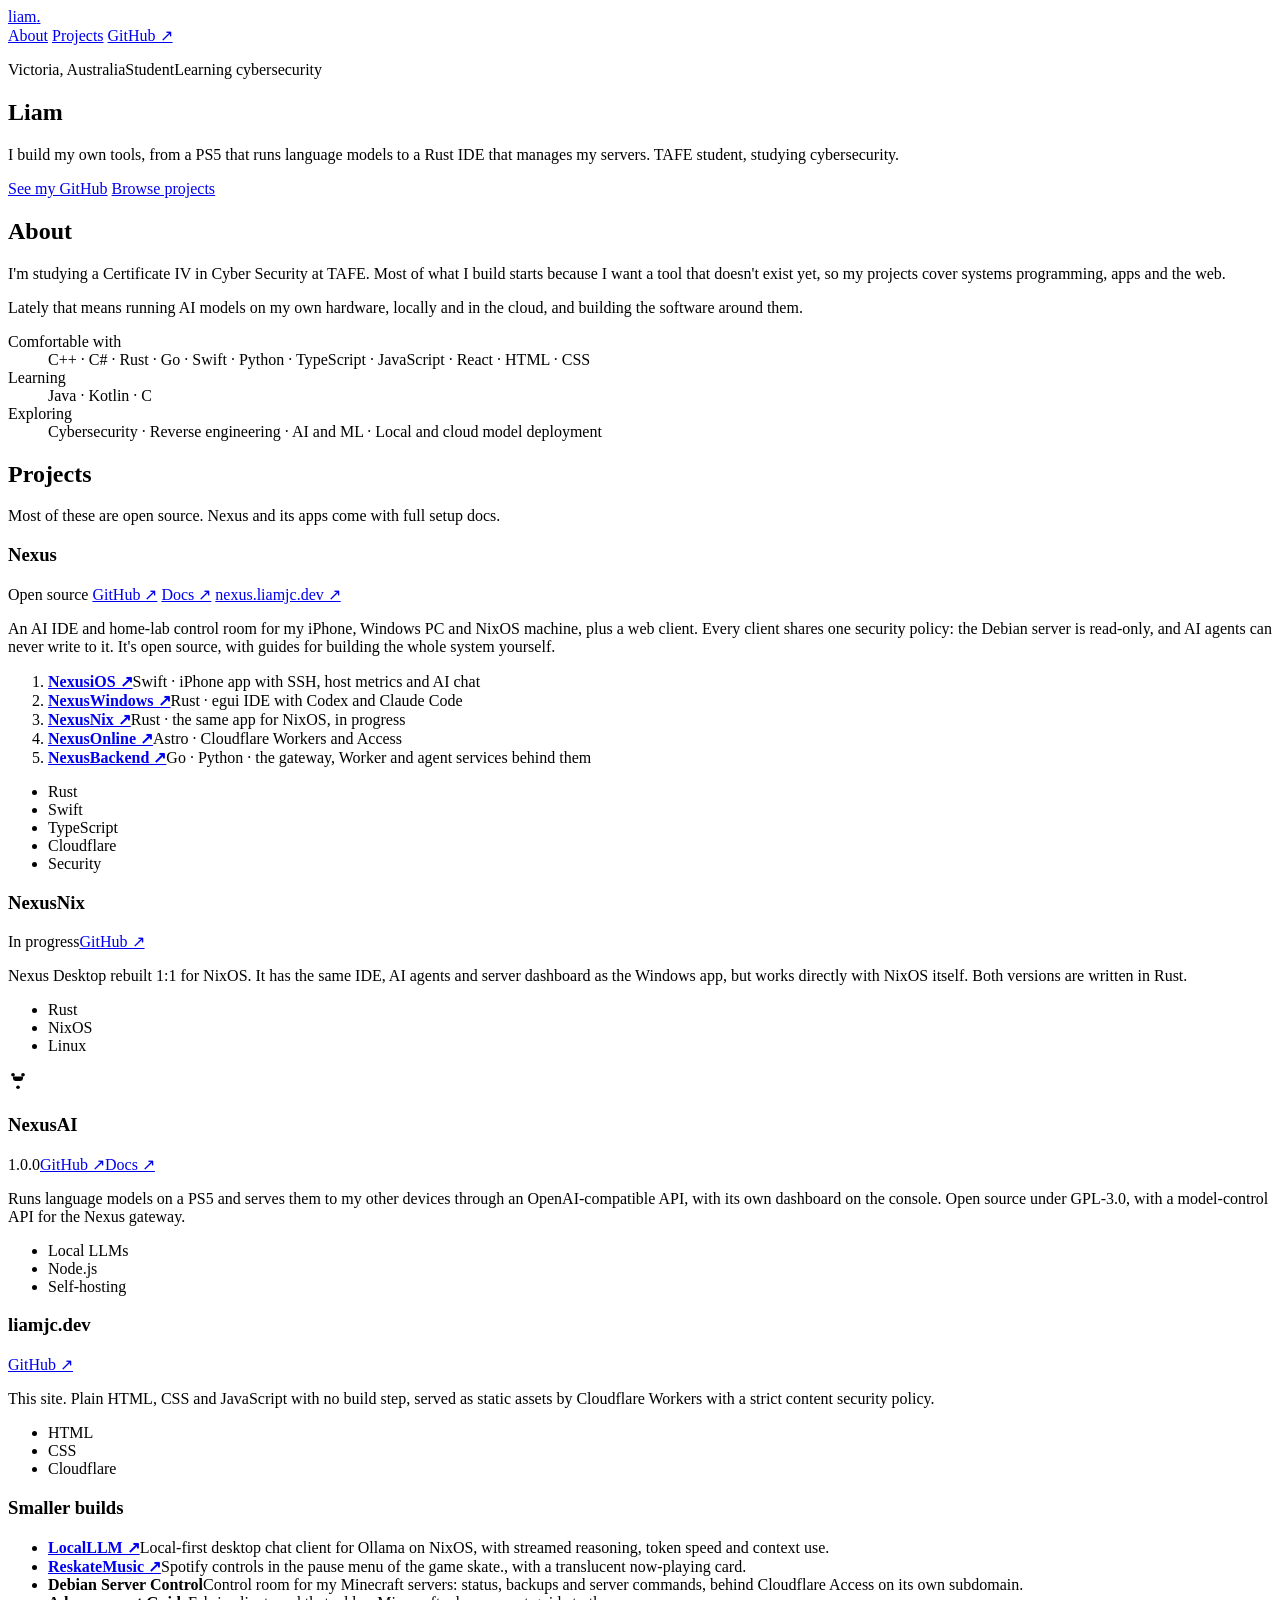
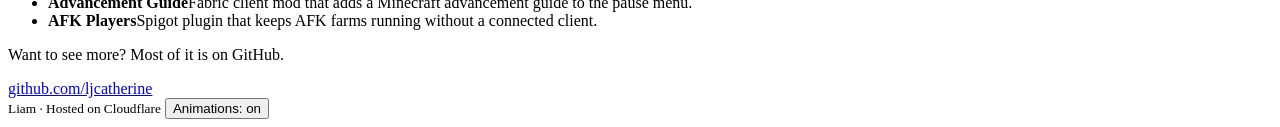
==== public/index.html @ 3e79248f "Add NexusBackend; the Minecraft panel now has its own subdomain Co-Authored-By: Claude Opus 5.5 <nor" ====
<!doctype html>
<html lang="en" data-motion="on">
<head>
  <meta charset="utf-8">
  <meta name="viewport" content="width=device-width, initial-scale=1, viewport-fit=cover">
  <title>Liam · liamjc.dev</title>
  <meta name="description" content="Liam, a TAFE student studying cybersecurity. Projects: Nexus (open source), NexusNix, NexusAI and more.">
  <meta name="theme-color" content="#121212">
  <meta property="og:title" content="Liam · liamjc.dev">
  <meta property="og:description" content="I build my own tools, from a PS5 that runs language models to a Rust IDE that manages my servers.">
  <link rel="icon" href="/favicon.svg" type="image/svg+xml">
  <link rel="preconnect" href="https://fonts.googleapis.com">
  <link rel="preconnect" href="https://fonts.gstatic.com" crossorigin>
  <link rel="stylesheet" href="https://fonts.googleapis.com/css2?family=Schibsted+Grotesk:wght@500;700;900&family=IBM+Plex+Sans:wght@400;500;600&family=IBM+Plex+Mono:wght@400;500&display=swap">
  <link rel="stylesheet" href="/css/style.css">
  <script src="/js/motion.js"></script>
  <script src="/js/main.js" defer></script>
</head>
<body>
  <div class="grid" aria-hidden="true"></div>

  <header class="top">
    <a class="mark" href="#top">liam<span>.</span></a>
    <nav aria-label="Sections">
      <a href="#about">About</a>
      <a href="#projects">Projects</a>
      <a class="gh" href="https://github.com/ljcatherine" rel="me noopener">GitHub ↗</a>
    </nav>
  </header>

  <main id="top">
    <section class="hero" aria-labelledby="name">
      <div class="crosshair" aria-hidden="true"><span class="cx"></span><span class="cy"></span><output class="coord"></output></div>
      <p class="tags-row"><span>Victoria, Australia</span><span>Student</span><span>Learning cybersecurity</span></p>
      <h1 id="name" aria-label="Liam"><span>L</span><span>i</span><span>a</span><span>m</span></h1>
      <p class="lede">I build my own tools, from a PS5 that runs language models to a Rust IDE that manages my servers. TAFE student, studying cybersecurity.</p>
      <div class="cta">
        <a class="btn primary" href="https://github.com/ljcatherine" rel="me noopener">See my GitHub</a>
        <a class="btn" href="#projects">Browse projects</a>
      </div>
    </section>

    <section id="about" class="about reveal" aria-labelledby="about-h">
      <h2 id="about-h">About</h2>
      <div class="about-text">
        <p>I'm studying a Certificate IV in Cyber Security at TAFE. Most of what I build starts because I want a tool that doesn't exist yet, so my projects cover systems programming, apps and the web.</p>
        <p>Lately that means running AI models on my own hardware, locally and in the cloud, and building the software around them.</p>
      </div>
      <dl class="skills">
        <div><dt>Comfortable with</dt><dd>C++ · C# · Rust · Go · Swift · Python · TypeScript · JavaScript · React · HTML · CSS</dd></div>
        <div><dt>Learning</dt><dd>Java · Kotlin · C</dd></div>
        <div><dt>Exploring</dt><dd>Cybersecurity · Reverse engineering · AI and ML · Local and cloud model deployment</dd></div>
      </dl>
    </section>

    <section id="projects" class="projects" aria-labelledby="projects-h">
      <div class="section-head reveal">
        <h2 id="projects-h">Projects</h2>
        <p>Most of these are open source. Nexus and its apps come with full setup docs.</p>
      </div>

      <article class="card featured reveal">
        <div class="card-head">
          <h3>Nexus</h3>
          <div class="badges">
            <span class="badge">Open source</span>
            <a class="badge link" href="https://github.com/ljcatherine/Nexus" rel="noopener">GitHub ↗</a>
            <a class="badge link" href="https://nexus.liamjc.dev/docs/">Docs ↗</a>
            <a class="badge live" href="https://nexus.liamjc.dev">nexus.liamjc.dev ↗</a>
          </div>
        </div>
        <p>An AI IDE and home-lab control room for my iPhone, Windows PC and NixOS machine, plus a web client. Every client shares one security policy: the Debian server is read-only, and AI agents can never write to it. It's open source, with guides for building the whole system yourself.</p>
        <ol class="parts" aria-label="Nexus apps">
          <li><a href="https://github.com/ljcatherine/NexusiOS" rel="noopener"><b>NexusiOS ↗</b></a><span>Swift · iPhone app with SSH, host metrics and AI chat</span></li>
          <li><a href="https://github.com/ljcatherine/NexusWindows" rel="noopener"><b>NexusWindows ↗</b></a><span>Rust · egui IDE with Codex and Claude Code</span></li>
          <li><a href="https://github.com/ljcatherine/NexusNix" rel="noopener"><b>NexusNix ↗</b></a><span>Rust · the same app for NixOS, in progress</span></li>
          <li><a href="https://github.com/ljcatherine/NexusOnline" rel="noopener"><b>NexusOnline ↗</b></a><span>Astro · Cloudflare Workers and Access</span></li>
          <li><a href="https://github.com/ljcatherine/NexusBackend" rel="noopener"><b>NexusBackend ↗</b></a><span>Go · Python · the gateway, Worker and agent services behind them</span></li>
        </ol>
        <ul class="stack"><li>Rust</li><li>Swift</li><li>TypeScript</li><li>Cloudflare</li><li>Security</li></ul>
      </article>

      <div class="cards">
        <article class="card reveal">
          <div class="card-head"><h3>NexusNix</h3><div class="badges"><span class="badge">In progress</span><a class="badge link" href="https://github.com/ljcatherine/NexusNix" rel="noopener">GitHub ↗</a></div></div>
          <p>Nexus Desktop rebuilt 1:1 for NixOS. It has the same IDE, AI agents and server dashboard as the Windows app, but works directly with NixOS itself. Both versions are written in Rust.</p>
          <ul class="stack"><li>Rust</li><li>NixOS</li><li>Linux</li></ul>
        </article>
        <article class="card reveal has-fork">
          <a class="fork" href="https://github.com/abhi245y/PS5LM-Plus" rel="noopener" aria-label="NexusAI is forked from PS5LM Plus" title="Forked from PS5LM Plus"><svg viewBox="0 0 24 24" width="20" height="20" aria-hidden="true"><circle cx="6" cy="4.5" r="2.2"/><circle cx="18" cy="4.5" r="2.2"/><circle cx="12" cy="19.5" r="2.2"/><path d="M6 6.7v1.8a3.5 3.5 0 0 0 3.5 3.5h5a3.5 3.5 0 0 0 3.5-3.5V6.7M12 12v5.3"/></svg></a>
          <div class="card-head"><h3>NexusAI</h3><div class="badges"><span class="badge">1.0.0</span><a class="badge link" href="https://github.com/ljcatherine/NexusAI" rel="noopener">GitHub ↗</a><a class="badge link" href="https://nexus.liamjc.dev/docs/backend/nexusai/">Docs ↗</a></div></div>
          <p>Runs language models on a PS5 and serves them to my other devices through an OpenAI-compatible API, with its own dashboard on the console. Open source under GPL-3.0, with a model-control API for the Nexus gateway.</p>
          <ul class="stack"><li>Local LLMs</li><li>Node.js</li><li>Self-hosting</li></ul>
        </article>
        <article class="card reveal">
          <div class="card-head"><h3>liamjc.dev</h3><a class="badge link" href="https://github.com/ljcatherine/liamjc.dev" rel="noopener">GitHub ↗</a></div>
          <p>This site. Plain HTML, CSS and JavaScript with no build step, served as static assets by Cloudflare Workers with a strict content security policy.</p>
          <ul class="stack"><li>HTML</li><li>CSS</li><li>Cloudflare</li></ul>
        </article>
      </div>

      <div class="minor reveal">
        <h3>Smaller builds</h3>
        <ul>
          <li><a href="https://github.com/ljcatherine/LocalLLM" rel="noopener"><b>LocalLLM ↗</b></a><span>Local-first desktop chat client for Ollama on NixOS, with streamed reasoning, token speed and context use.</span></li>
          <li><a href="https://github.com/ljcatherine/ReskateMusic" rel="noopener"><b>ReskateMusic ↗</b></a><span>Spotify controls in the pause menu of the game skate., with a translucent now-playing card.</span></li>
          <li><b>Debian Server Control</b><span>Control room for my Minecraft servers: status, backups and server commands, behind Cloudflare Access on its own subdomain.</span></li>
          <li><b>Advancement Guide</b><span>Fabric client mod that adds a Minecraft advancement guide to the pause menu.</span></li>
          <li><b>AFK Players</b><span>Spigot plugin that keeps AFK farms running without a connected client.</span></li>
        </ul>
      </div>
    </section>
  </main>

  <footer class="foot">
    <p class="reveal">Want to see more? Most of it is on GitHub.</p>
    <a class="btn primary" href="https://github.com/ljcatherine" rel="me noopener">github.com/ljcatherine</a>
    <div class="foot-row">
      <small>Liam · Hosted on Cloudflare</small>
      <button type="button" class="motion-toggle" id="motion-toggle">Animations: on</button>
    </div>
  </footer>
</body>
</html>
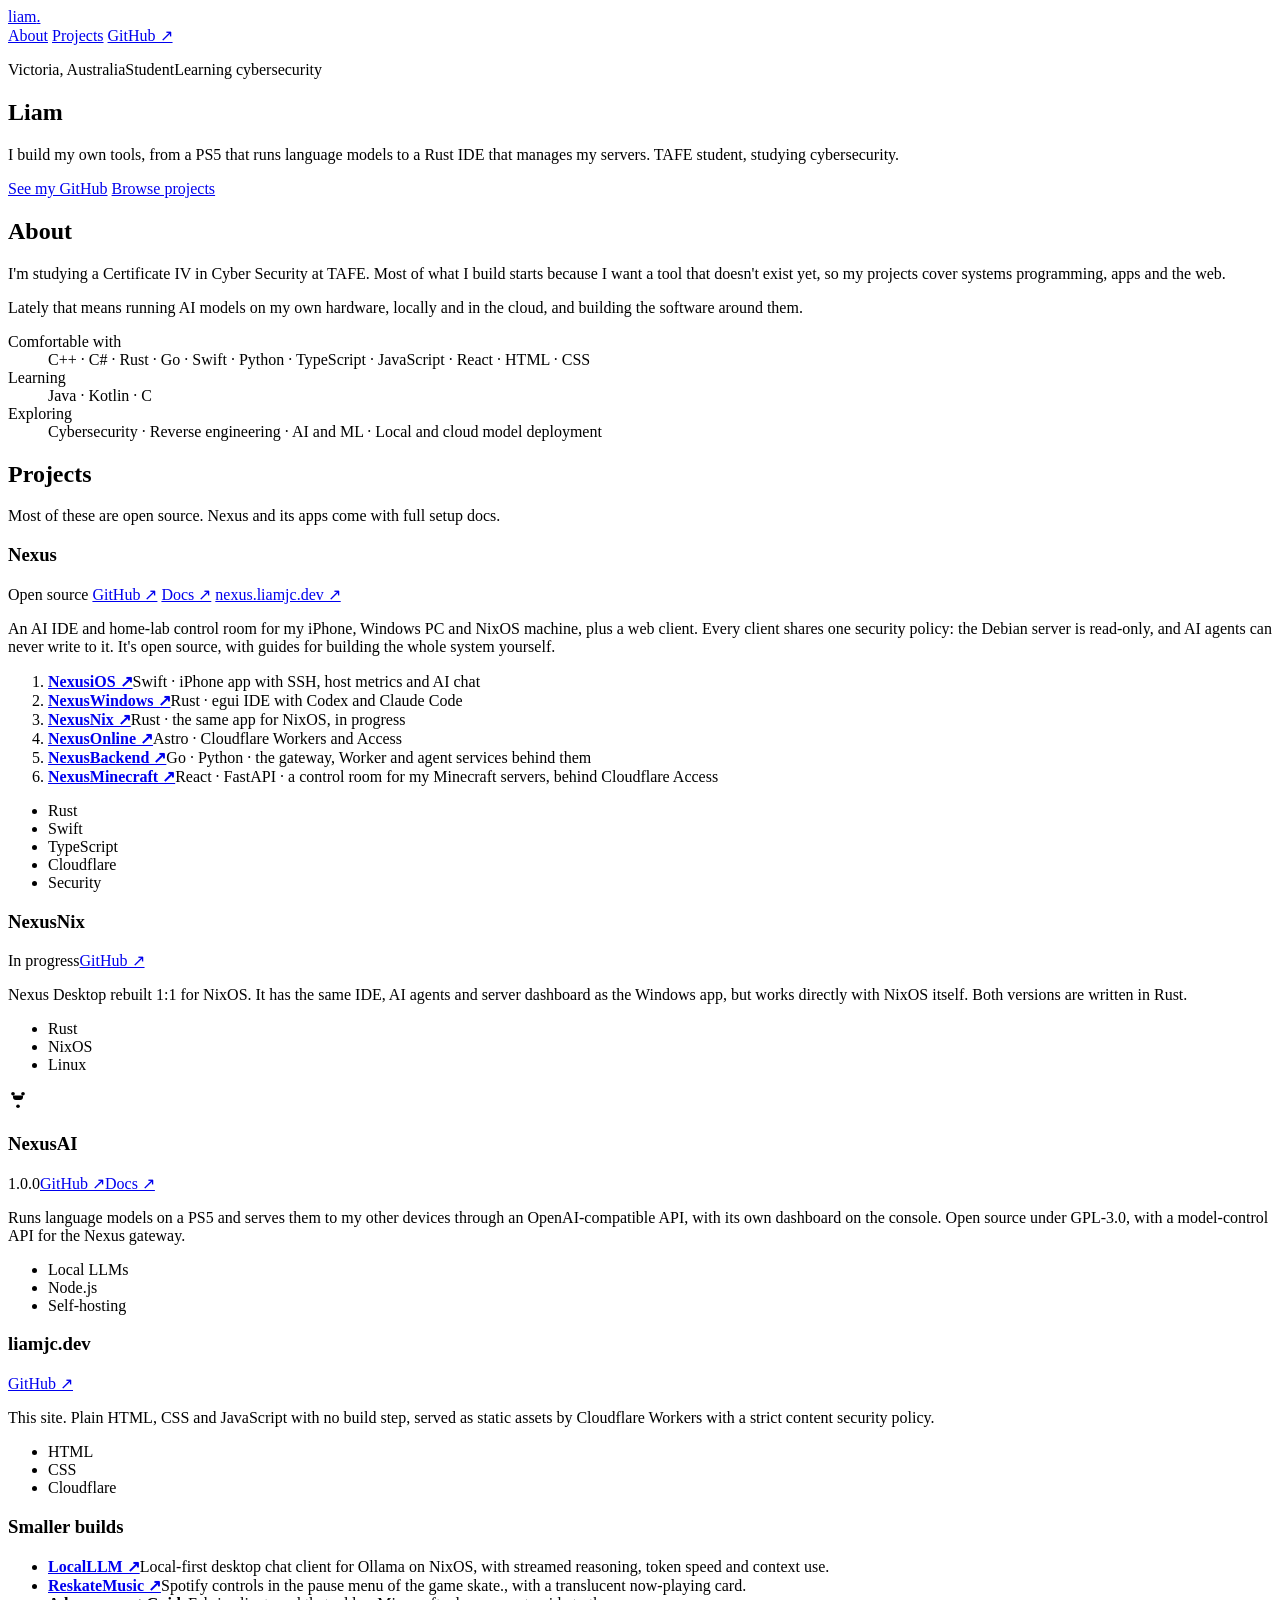
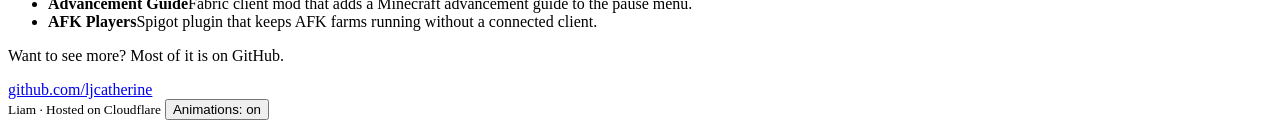
==== commit 8eeb9919: "Nexus Minecraft joins the Nexus repos The Minecraft panel is now its own public repo, NexusMinecraft" ====
--- a/public/index.html
+++ b/public/index.html
@@ -76,6 +76,7 @@
           <li><a href="https://github.com/ljcatherine/NexusNix" rel="noopener"><b>NexusNix ↗</b></a><span>Rust · the same app for NixOS, in progress</span></li>
           <li><a href="https://github.com/ljcatherine/NexusOnline" rel="noopener"><b>NexusOnline ↗</b></a><span>Astro · Cloudflare Workers and Access</span></li>
           <li><a href="https://github.com/ljcatherine/NexusBackend" rel="noopener"><b>NexusBackend ↗</b></a><span>Go · Python · the gateway, Worker and agent services behind them</span></li>
+          <li><a href="https://github.com/ljcatherine/NexusMinecraft" rel="noopener"><b>NexusMinecraft ↗</b></a><span>React · FastAPI · a control room for my Minecraft servers, behind Cloudflare Access</span></li>
         </ol>
         <ul class="stack"><li>Rust</li><li>Swift</li><li>TypeScript</li><li>Cloudflare</li><li>Security</li></ul>
       </article>
@@ -104,7 +105,6 @@
         <ul>
           <li><a href="https://github.com/ljcatherine/LocalLLM" rel="noopener"><b>LocalLLM ↗</b></a><span>Local-first desktop chat client for Ollama on NixOS, with streamed reasoning, token speed and context use.</span></li>
           <li><a href="https://github.com/ljcatherine/ReskateMusic" rel="noopener"><b>ReskateMusic ↗</b></a><span>Spotify controls in the pause menu of the game skate., with a translucent now-playing card.</span></li>
-          <li><b>Debian Server Control</b><span>Control room for my Minecraft servers: status, backups and server commands, behind Cloudflare Access on its own subdomain.</span></li>
           <li><b>Advancement Guide</b><span>Fabric client mod that adds a Minecraft advancement guide to the pause menu.</span></li>
           <li><b>AFK Players</b><span>Spigot plugin that keeps AFK farms running without a connected client.</span></li>
         </ul>
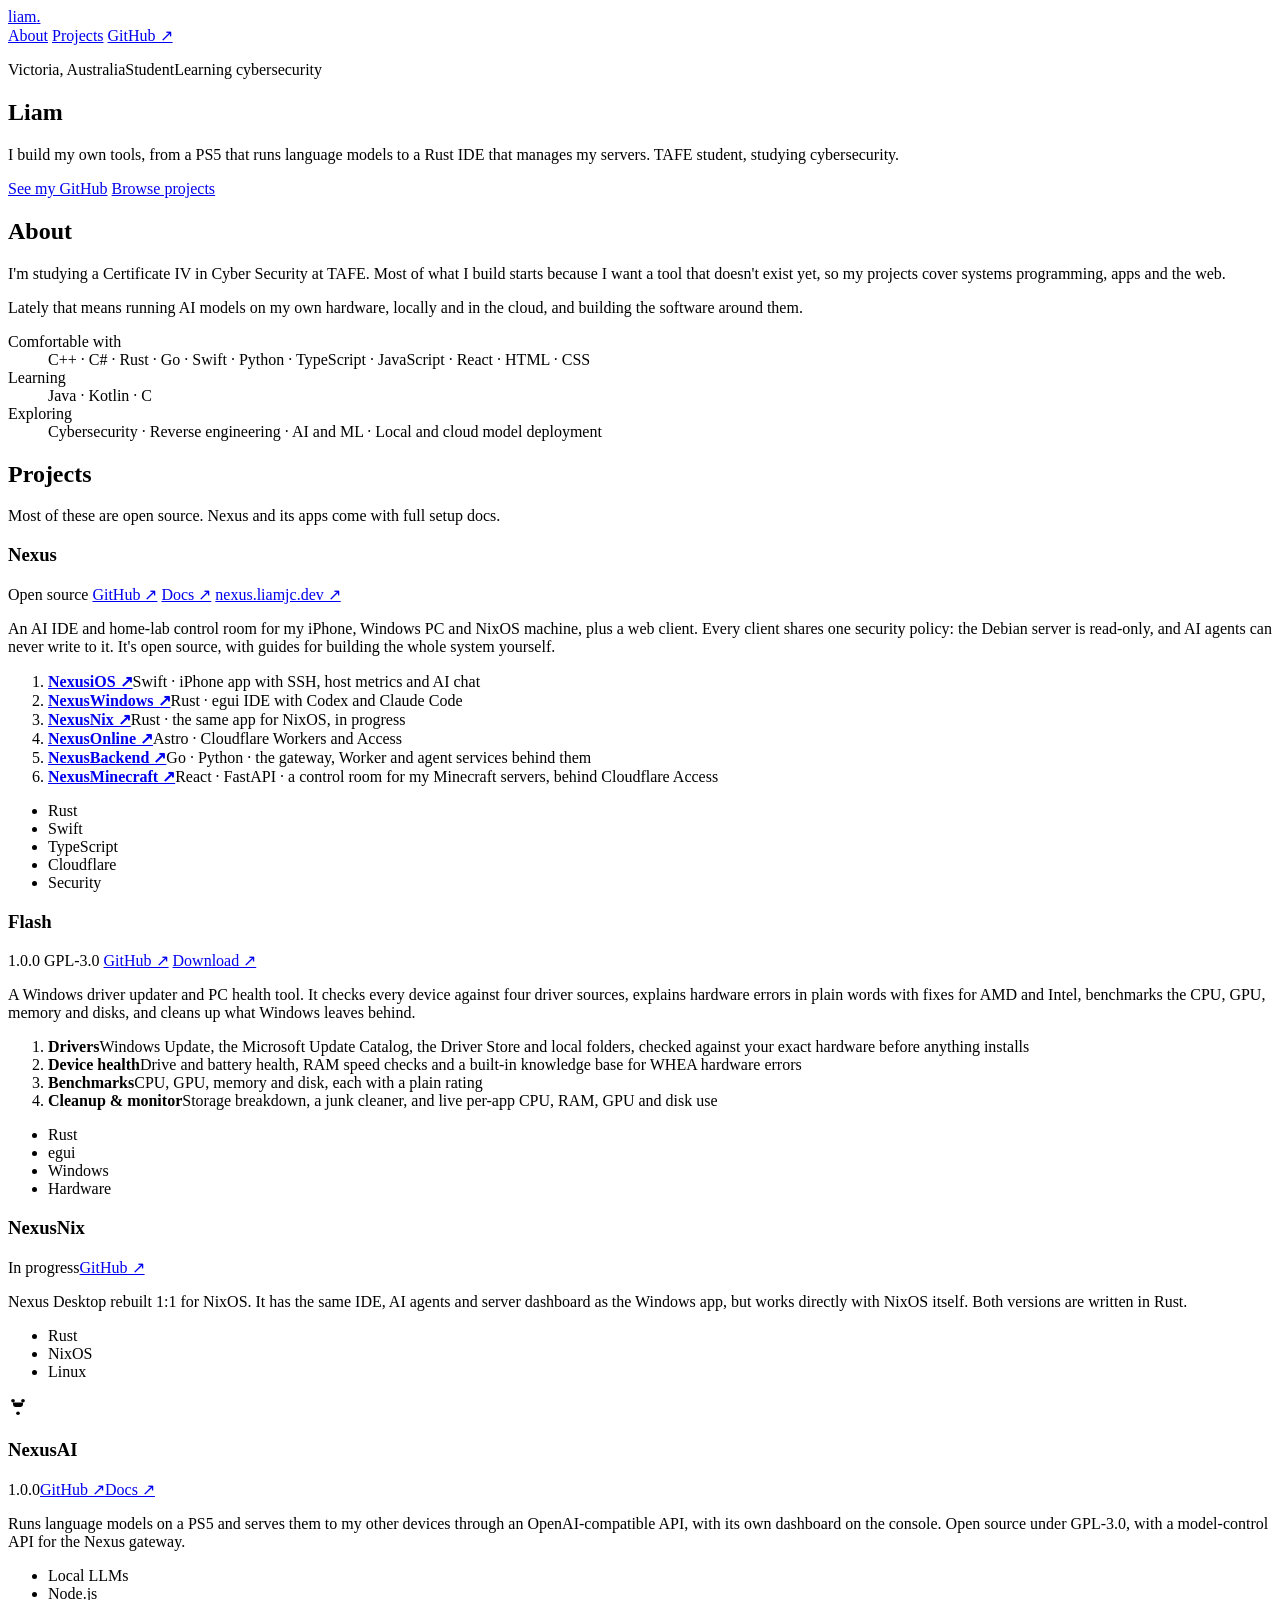
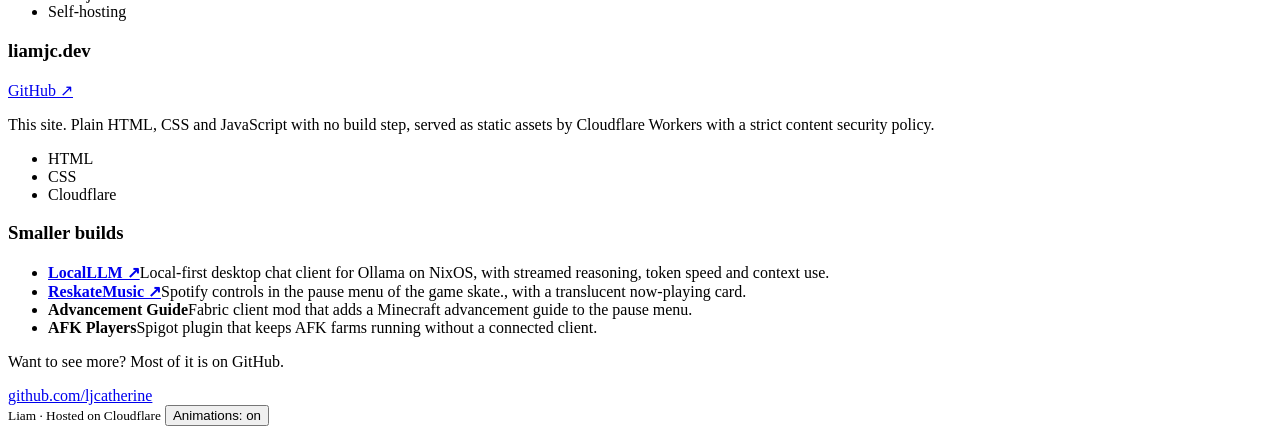
==== commit 376cafc4: "Flash joins the projects as a main project Co-Authored-By: Claude Opus 5.5 <noreply@anthropic.com>" ====
--- a/public/index.html
+++ b/public/index.html
@@ -4,7 +4,7 @@
   <meta charset="utf-8">
   <meta name="viewport" content="width=device-width, initial-scale=1, viewport-fit=cover">
   <title>Liam · liamjc.dev</title>
-  <meta name="description" content="Liam, a TAFE student studying cybersecurity. Projects: Nexus (open source), NexusNix, NexusAI and more.">
+  <meta name="description" content="Liam, a TAFE student studying cybersecurity. Projects: Nexus (open source), Flash, NexusNix, NexusAI and more.">
   <meta name="theme-color" content="#121212">
   <meta property="og:title" content="Liam · liamjc.dev">
   <meta property="og:description" content="I build my own tools, from a PS5 that runs language models to a Rust IDE that manages my servers.">
@@ -81,6 +81,26 @@
         <ul class="stack"><li>Rust</li><li>Swift</li><li>TypeScript</li><li>Cloudflare</li><li>Security</li></ul>
       </article>
 
+      <article class="card featured reveal">
+        <div class="card-head">
+          <h3>Flash</h3>
+          <div class="badges">
+            <span class="badge">1.0.0</span>
+            <span class="badge">GPL-3.0</span>
+            <a class="badge link" href="https://github.com/ljcatherine/Flash" rel="noopener">GitHub ↗</a>
+            <a class="badge link" href="https://github.com/ljcatherine/Flash/releases/latest" rel="noopener">Download ↗</a>
+          </div>
+        </div>
+        <p>A Windows driver updater and PC health tool. It checks every device against four driver sources, explains hardware errors in plain words with fixes for AMD and Intel, benchmarks the CPU, GPU, memory and disks, and cleans up what Windows leaves behind.</p>
+        <ol class="parts" aria-label="What Flash does">
+          <li><b>Drivers</b><span>Windows Update, the Microsoft Update Catalog, the Driver Store and local folders, checked against your exact hardware before anything installs</span></li>
+          <li><b>Device health</b><span>Drive and battery health, RAM speed checks and a built-in knowledge base for WHEA hardware errors</span></li>
+          <li><b>Benchmarks</b><span>CPU, GPU, memory and disk, each with a plain rating</span></li>
+          <li><b>Cleanup &amp; monitor</b><span>Storage breakdown, a junk cleaner, and live per-app CPU, RAM, GPU and disk use</span></li>
+        </ol>
+        <ul class="stack"><li>Rust</li><li>egui</li><li>Windows</li><li>Hardware</li></ul>
+      </article>
+
       <div class="cards">
         <article class="card reveal">
           <div class="card-head"><h3>NexusNix</h3><div class="badges"><span class="badge">In progress</span><a class="badge link" href="https://github.com/ljcatherine/NexusNix" rel="noopener">GitHub ↗</a></div></div>
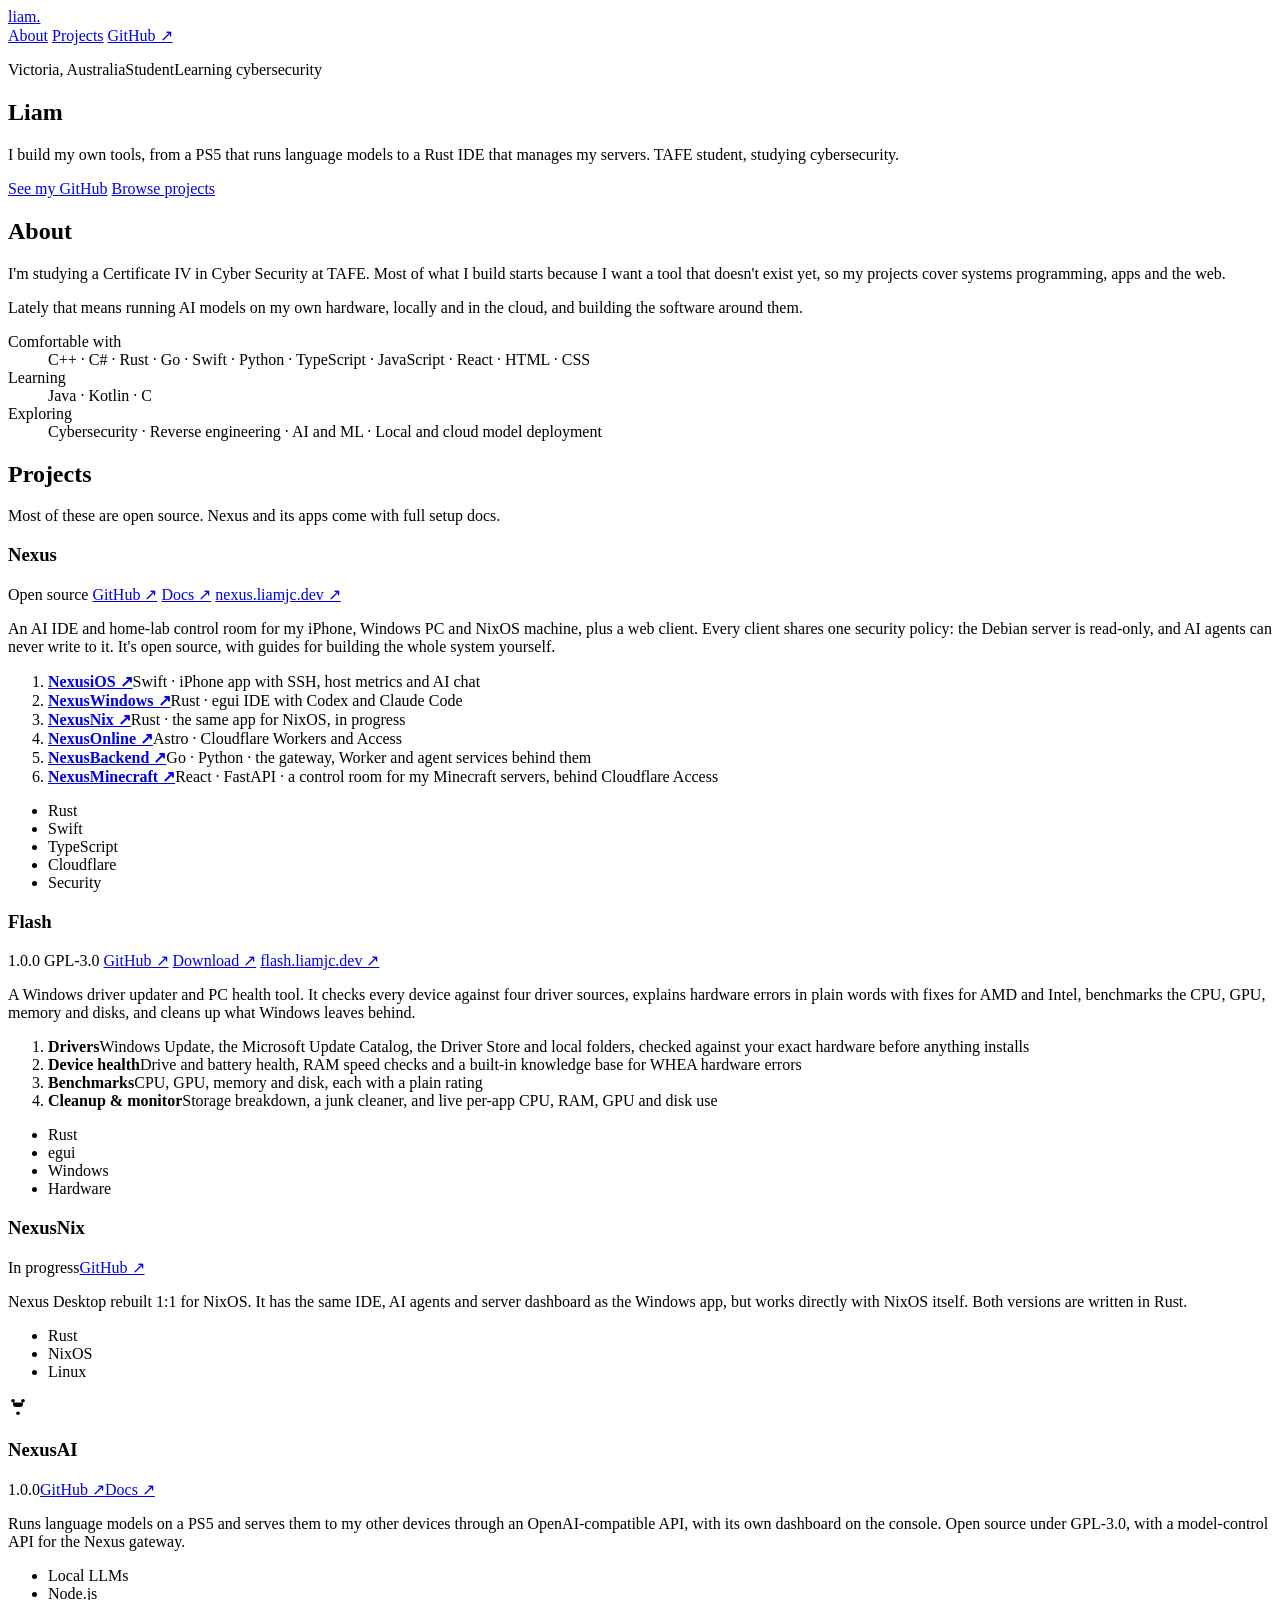
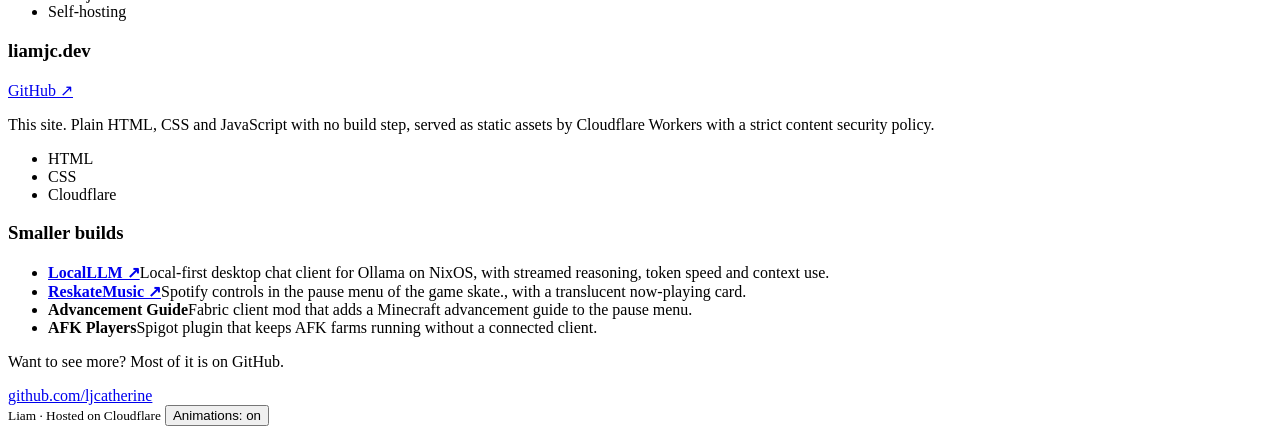
==== commit 38f495ad: "Link Flash's new site, flash.liamjc.dev Co-Authored-By: Claude Opus 5.5 <noreply@anthropic.com>" ====
--- a/public/index.html
+++ b/public/index.html
@@ -89,6 +89,7 @@
             <span class="badge">GPL-3.0</span>
             <a class="badge link" href="https://github.com/ljcatherine/Flash" rel="noopener">GitHub ↗</a>
             <a class="badge link" href="https://github.com/ljcatherine/Flash/releases/latest" rel="noopener">Download ↗</a>
+            <a class="badge live" href="https://flash.liamjc.dev">flash.liamjc.dev ↗</a>
           </div>
         </div>
         <p>A Windows driver updater and PC health tool. It checks every device against four driver sources, explains hardware errors in plain words with fixes for AMD and Intel, benchmarks the CPU, GPU, memory and disks, and cleans up what Windows leaves behind.</p>
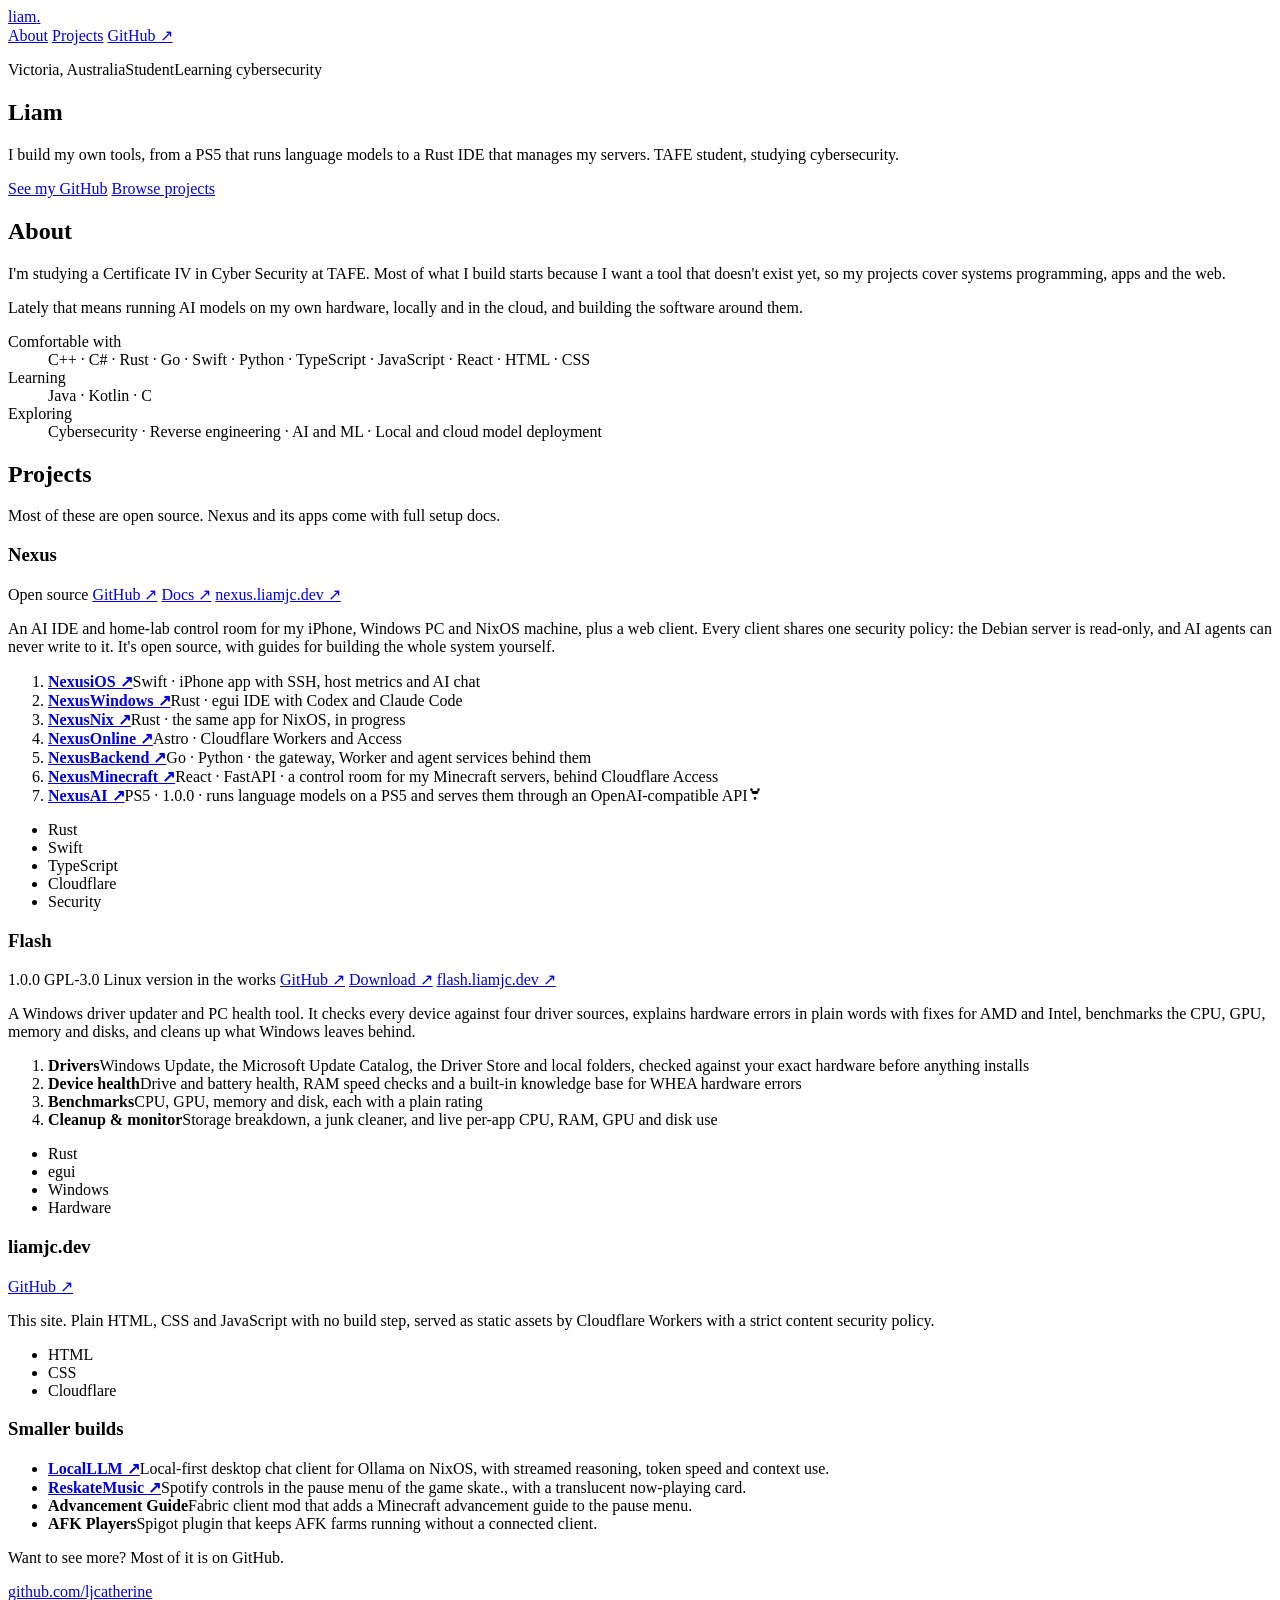
==== commit c3767525: "Fold NexusAI into the Nexus tile, drop the duplicate NexusNix tile NexusAI keeps its fork badge insi" ====
--- a/public/index.html
+++ b/public/index.html
@@ -77,6 +77,7 @@
           <li><a href="https://github.com/ljcatherine/NexusOnline" rel="noopener"><b>NexusOnline ↗</b></a><span>Astro · Cloudflare Workers and Access</span></li>
           <li><a href="https://github.com/ljcatherine/NexusBackend" rel="noopener"><b>NexusBackend ↗</b></a><span>Go · Python · the gateway, Worker and agent services behind them</span></li>
           <li><a href="https://github.com/ljcatherine/NexusMinecraft" rel="noopener"><b>NexusMinecraft ↗</b></a><span>React · FastAPI · a control room for my Minecraft servers, behind Cloudflare Access</span></li>
+          <li class="has-fork"><a href="https://github.com/ljcatherine/NexusAI" rel="noopener"><b>NexusAI ↗</b></a><span>PS5 · 1.0.0 · runs language models on a PS5 and serves them through an OpenAI-compatible API</span><a class="fork mini" href="https://github.com/abhi245y/PS5LM-Plus" rel="noopener" aria-label="NexusAI is forked from PS5LM Plus" title="Forked from PS5LM Plus"><svg viewBox="0 0 24 24" width="14" height="14" aria-hidden="true"><circle cx="6" cy="4.5" r="2.2"/><circle cx="18" cy="4.5" r="2.2"/><circle cx="12" cy="19.5" r="2.2"/><path d="M6 6.7v1.8a3.5 3.5 0 0 0 3.5 3.5h5a3.5 3.5 0 0 0 3.5-3.5V6.7M12 12v5.3"/></svg></a></li>
         </ol>
         <ul class="stack"><li>Rust</li><li>Swift</li><li>TypeScript</li><li>Cloudflare</li><li>Security</li></ul>
       </article>
@@ -87,6 +88,7 @@
           <div class="badges">
             <span class="badge">1.0.0</span>
             <span class="badge">GPL-3.0</span>
+            <span class="badge">Linux version in the works</span>
             <a class="badge link" href="https://github.com/ljcatherine/Flash" rel="noopener">GitHub ↗</a>
             <a class="badge link" href="https://github.com/ljcatherine/Flash/releases/latest" rel="noopener">Download ↗</a>
             <a class="badge live" href="https://flash.liamjc.dev">flash.liamjc.dev ↗</a>
@@ -103,17 +105,6 @@
       </article>
 
       <div class="cards">
-        <article class="card reveal">
-          <div class="card-head"><h3>NexusNix</h3><div class="badges"><span class="badge">In progress</span><a class="badge link" href="https://github.com/ljcatherine/NexusNix" rel="noopener">GitHub ↗</a></div></div>
-          <p>Nexus Desktop rebuilt 1:1 for NixOS. It has the same IDE, AI agents and server dashboard as the Windows app, but works directly with NixOS itself. Both versions are written in Rust.</p>
-          <ul class="stack"><li>Rust</li><li>NixOS</li><li>Linux</li></ul>
-        </article>
-        <article class="card reveal has-fork">
-          <a class="fork" href="https://github.com/abhi245y/PS5LM-Plus" rel="noopener" aria-label="NexusAI is forked from PS5LM Plus" title="Forked from PS5LM Plus"><svg viewBox="0 0 24 24" width="20" height="20" aria-hidden="true"><circle cx="6" cy="4.5" r="2.2"/><circle cx="18" cy="4.5" r="2.2"/><circle cx="12" cy="19.5" r="2.2"/><path d="M6 6.7v1.8a3.5 3.5 0 0 0 3.5 3.5h5a3.5 3.5 0 0 0 3.5-3.5V6.7M12 12v5.3"/></svg></a>
-          <div class="card-head"><h3>NexusAI</h3><div class="badges"><span class="badge">1.0.0</span><a class="badge link" href="https://github.com/ljcatherine/NexusAI" rel="noopener">GitHub ↗</a><a class="badge link" href="https://nexus.liamjc.dev/docs/backend/nexusai/">Docs ↗</a></div></div>
-          <p>Runs language models on a PS5 and serves them to my other devices through an OpenAI-compatible API, with its own dashboard on the console. Open source under GPL-3.0, with a model-control API for the Nexus gateway.</p>
-          <ul class="stack"><li>Local LLMs</li><li>Node.js</li><li>Self-hosting</li></ul>
-        </article>
         <article class="card reveal">
           <div class="card-head"><h3>liamjc.dev</h3><a class="badge link" href="https://github.com/ljcatherine/liamjc.dev" rel="noopener">GitHub ↗</a></div>
           <p>This site. Plain HTML, CSS and JavaScript with no build step, served as static assets by Cloudflare Workers with a strict content security policy.</p>
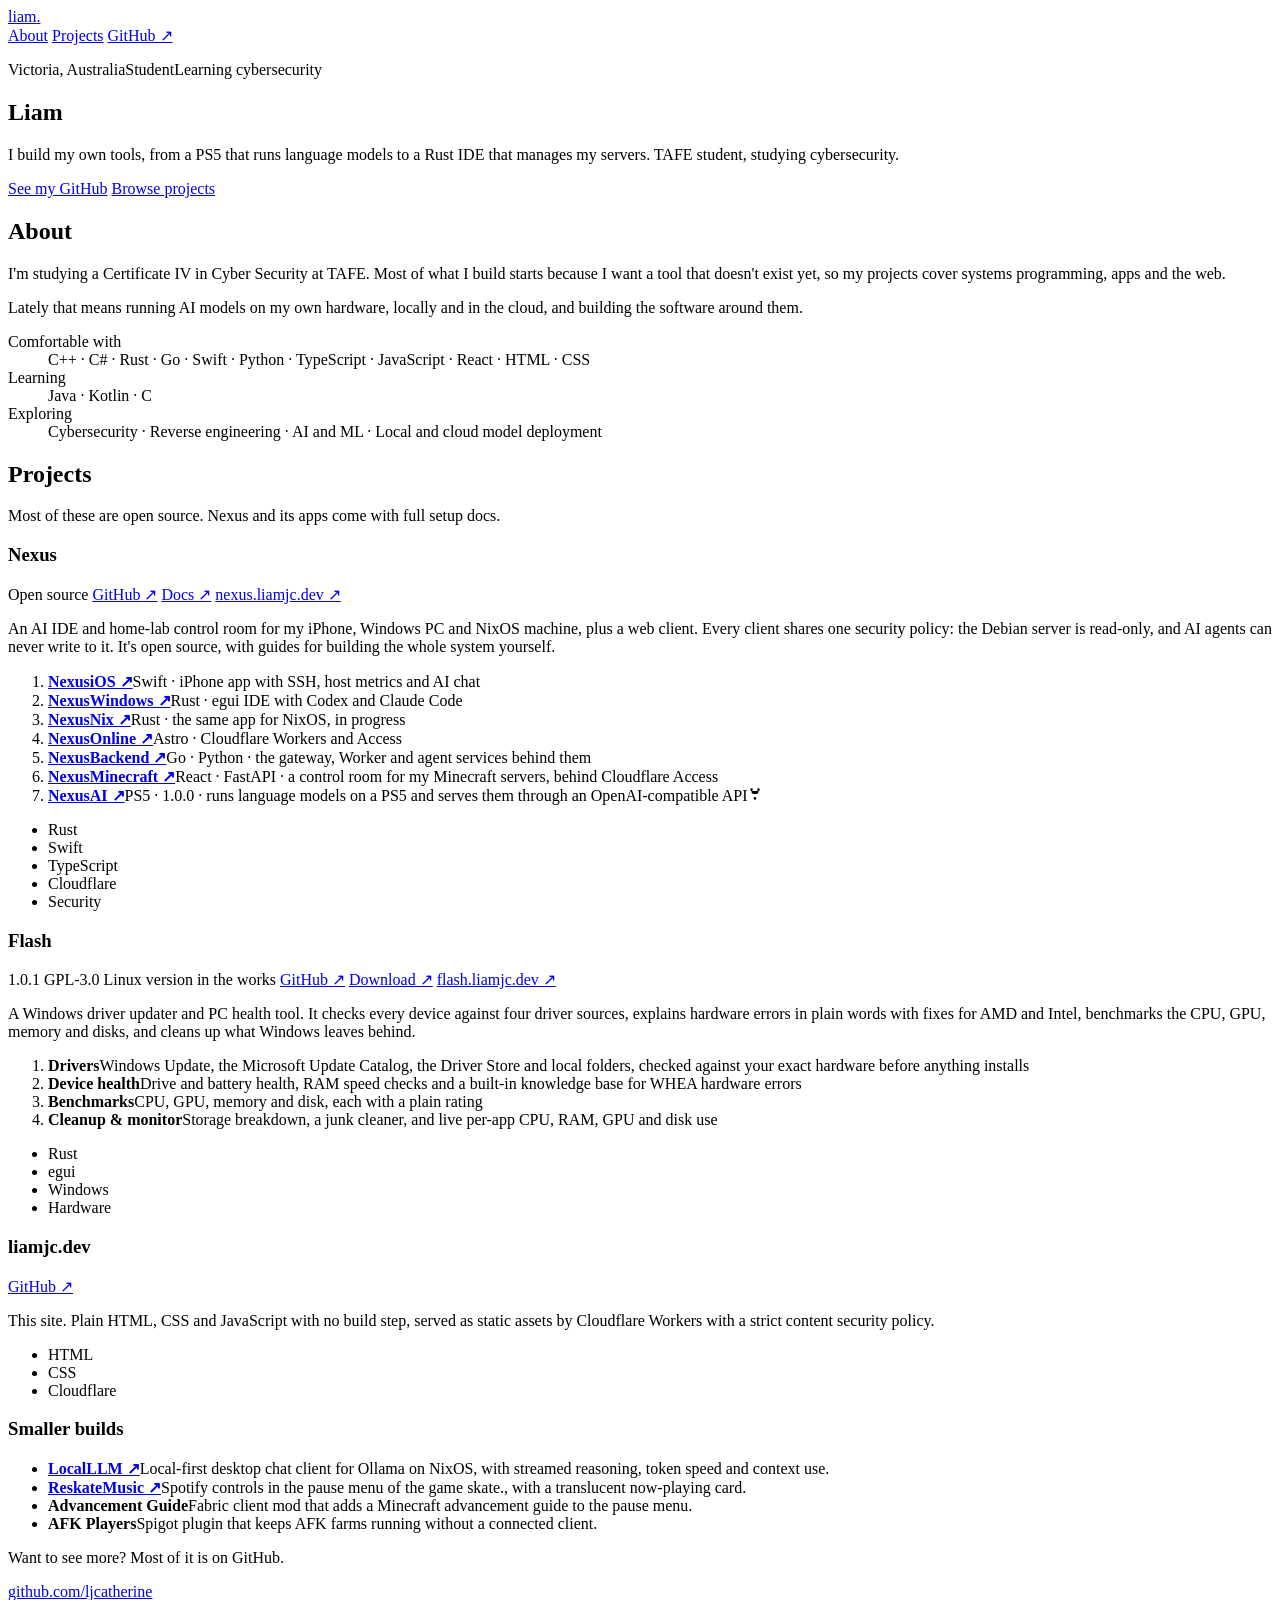
==== commit b3a7ffad: "Flash 1.0.1 Co-Authored-By: Claude Opus 5.5 <noreply@anthropic.com>" ====
--- a/public/index.html
+++ b/public/index.html
@@ -86,7 +86,7 @@
         <div class="card-head">
           <h3>Flash</h3>
           <div class="badges">
-            <span class="badge">1.0.0</span>
+            <span class="badge">1.0.1</span>
             <span class="badge">GPL-3.0</span>
             <span class="badge">Linux version in the works</span>
             <a class="badge link" href="https://github.com/ljcatherine/Flash" rel="noopener">GitHub ↗</a>
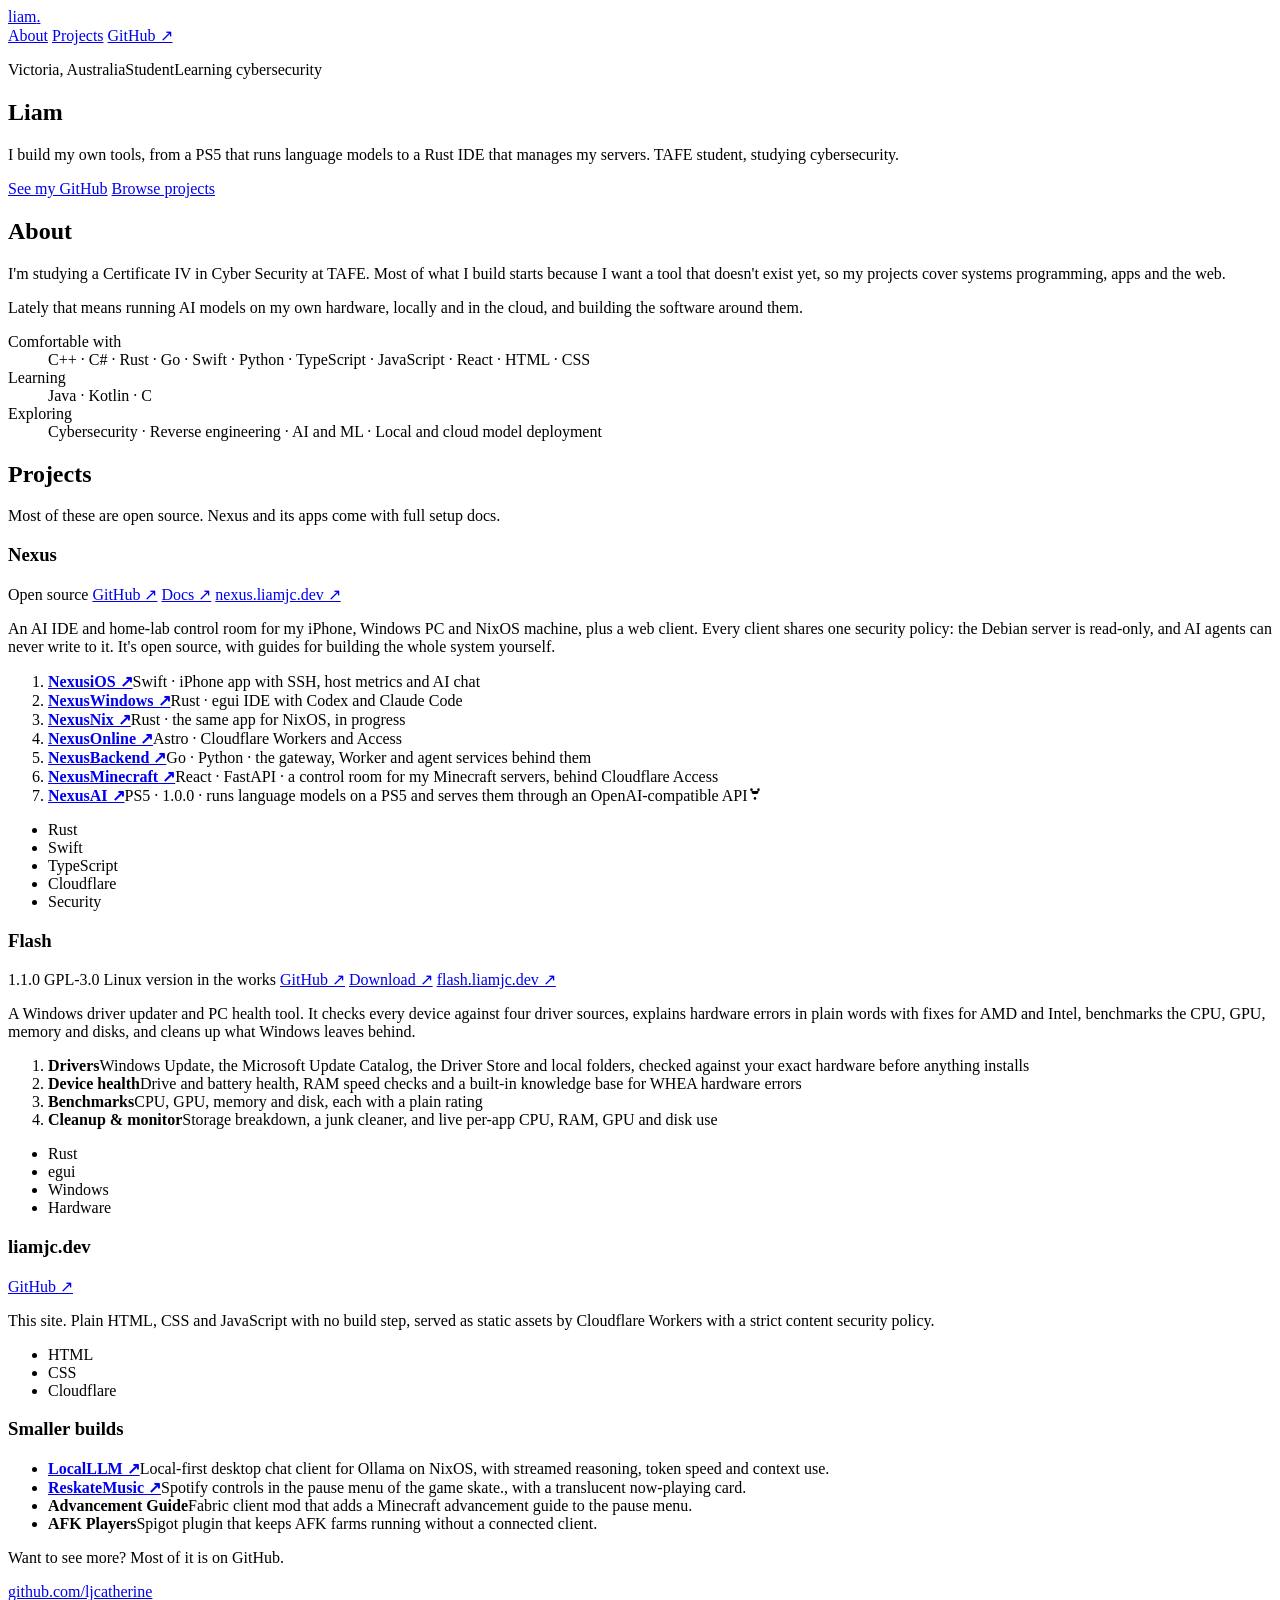
==== commit bf4b796d: "Flash 1.1.0 Co-Authored-By: Claude Opus 5.5 <noreply@anthropic.com>" ====
--- a/public/index.html
+++ b/public/index.html
@@ -86,7 +86,7 @@
         <div class="card-head">
           <h3>Flash</h3>
           <div class="badges">
-            <span class="badge">1.0.1</span>
+            <span class="badge">1.1.0</span>
             <span class="badge">GPL-3.0</span>
             <span class="badge">Linux version in the works</span>
             <a class="badge link" href="https://github.com/ljcatherine/Flash" rel="noopener">GitHub ↗</a>
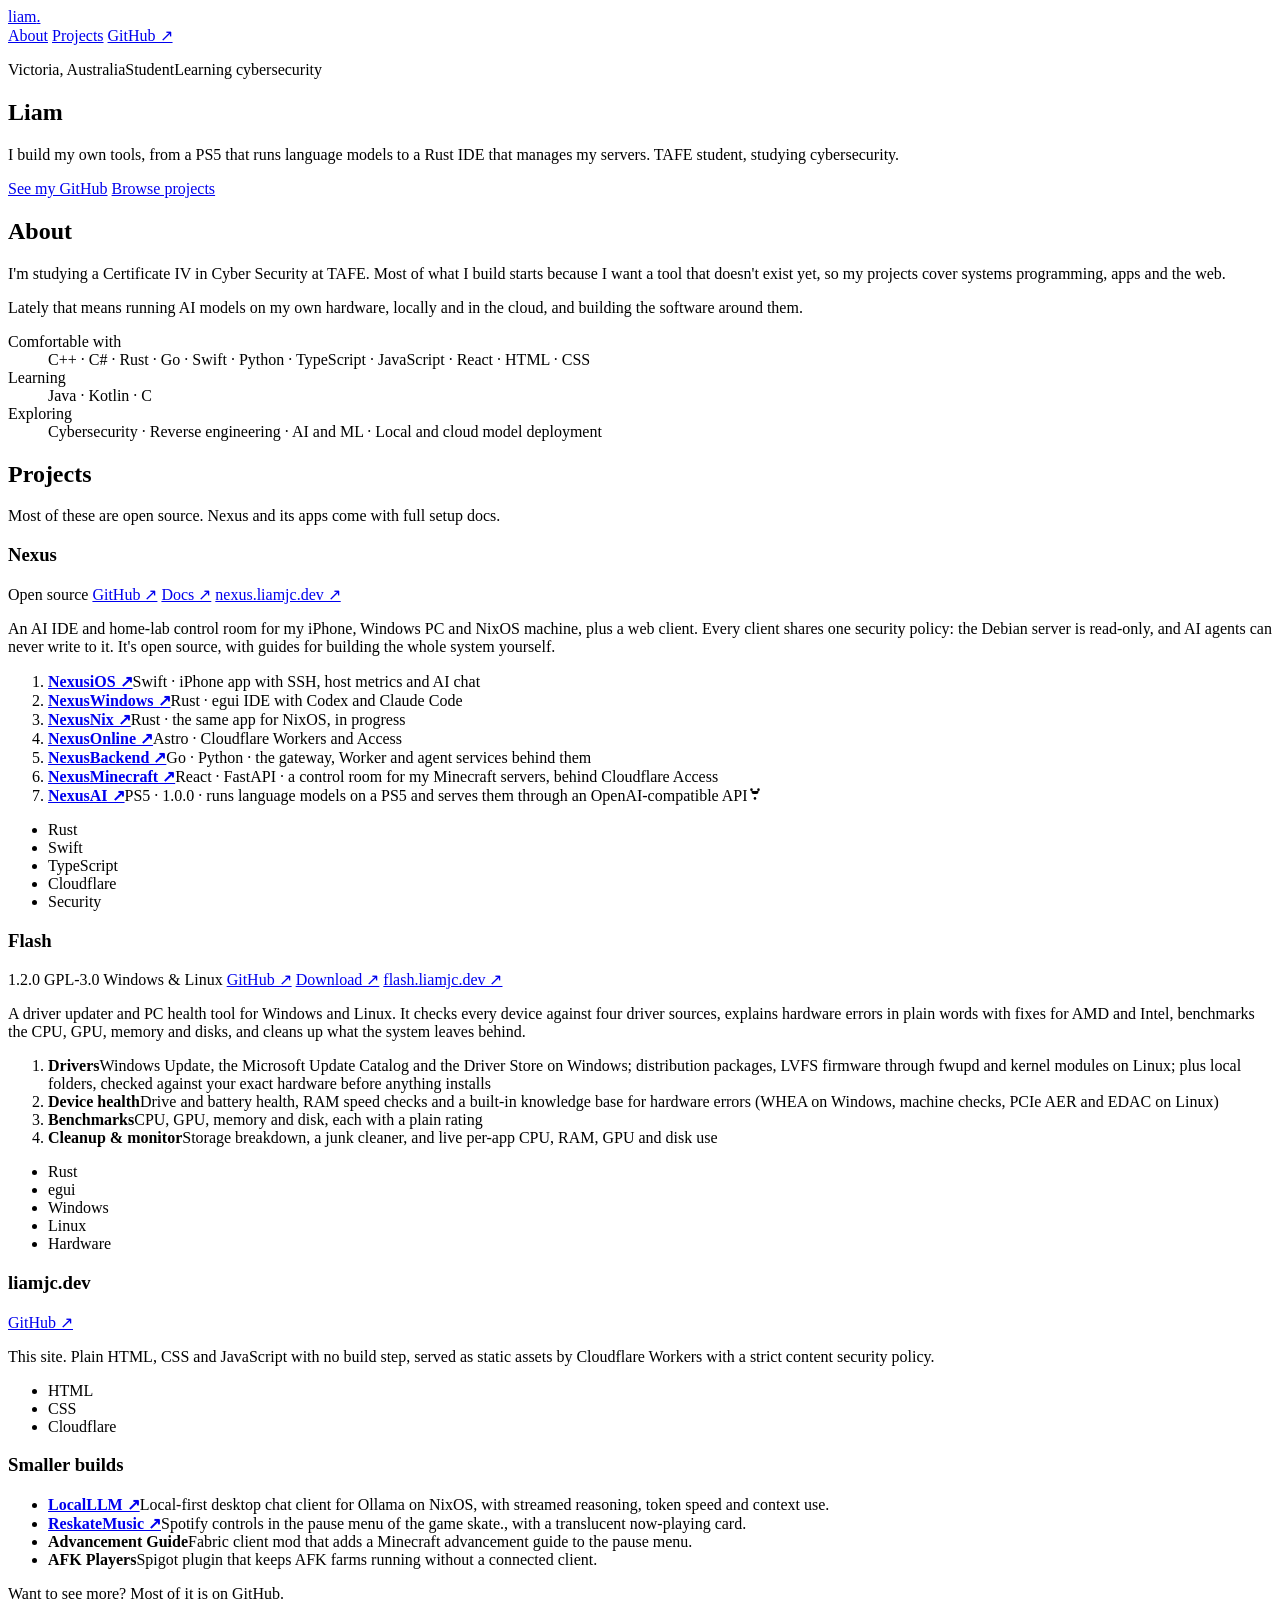
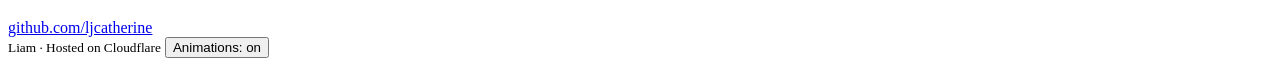
==== commit c1fb5baa: "Flash 1.2.0: now on Windows and Linux Co-Authored-By: Claude Opus 5.5 <noreply@anthropic.com>" ====
--- a/public/index.html
+++ b/public/index.html
@@ -86,22 +86,22 @@
         <div class="card-head">
           <h3>Flash</h3>
           <div class="badges">
-            <span class="badge">1.1.0</span>
+            <span class="badge">1.2.0</span>
             <span class="badge">GPL-3.0</span>
-            <span class="badge">Linux version in the works</span>
+            <span class="badge">Windows &amp; Linux</span>
             <a class="badge link" href="https://github.com/ljcatherine/Flash" rel="noopener">GitHub ↗</a>
             <a class="badge link" href="https://github.com/ljcatherine/Flash/releases/latest" rel="noopener">Download ↗</a>
             <a class="badge live" href="https://flash.liamjc.dev">flash.liamjc.dev ↗</a>
           </div>
         </div>
-        <p>A Windows driver updater and PC health tool. It checks every device against four driver sources, explains hardware errors in plain words with fixes for AMD and Intel, benchmarks the CPU, GPU, memory and disks, and cleans up what Windows leaves behind.</p>
+        <p>A driver updater and PC health tool for Windows and Linux. It checks every device against four driver sources, explains hardware errors in plain words with fixes for AMD and Intel, benchmarks the CPU, GPU, memory and disks, and cleans up what the system leaves behind.</p>
         <ol class="parts" aria-label="What Flash does">
-          <li><b>Drivers</b><span>Windows Update, the Microsoft Update Catalog, the Driver Store and local folders, checked against your exact hardware before anything installs</span></li>
-          <li><b>Device health</b><span>Drive and battery health, RAM speed checks and a built-in knowledge base for WHEA hardware errors</span></li>
+          <li><b>Drivers</b><span>Windows Update, the Microsoft Update Catalog and the Driver Store on Windows; distribution packages, LVFS firmware through fwupd and kernel modules on Linux; plus local folders, checked against your exact hardware before anything installs</span></li>
+          <li><b>Device health</b><span>Drive and battery health, RAM speed checks and a built-in knowledge base for hardware errors (WHEA on Windows, machine checks, PCIe AER and EDAC on Linux)</span></li>
           <li><b>Benchmarks</b><span>CPU, GPU, memory and disk, each with a plain rating</span></li>
           <li><b>Cleanup &amp; monitor</b><span>Storage breakdown, a junk cleaner, and live per-app CPU, RAM, GPU and disk use</span></li>
         </ol>
-        <ul class="stack"><li>Rust</li><li>egui</li><li>Windows</li><li>Hardware</li></ul>
+        <ul class="stack"><li>Rust</li><li>egui</li><li>Windows</li><li>Linux</li><li>Hardware</li></ul>
       </article>
 
       <div class="cards">
